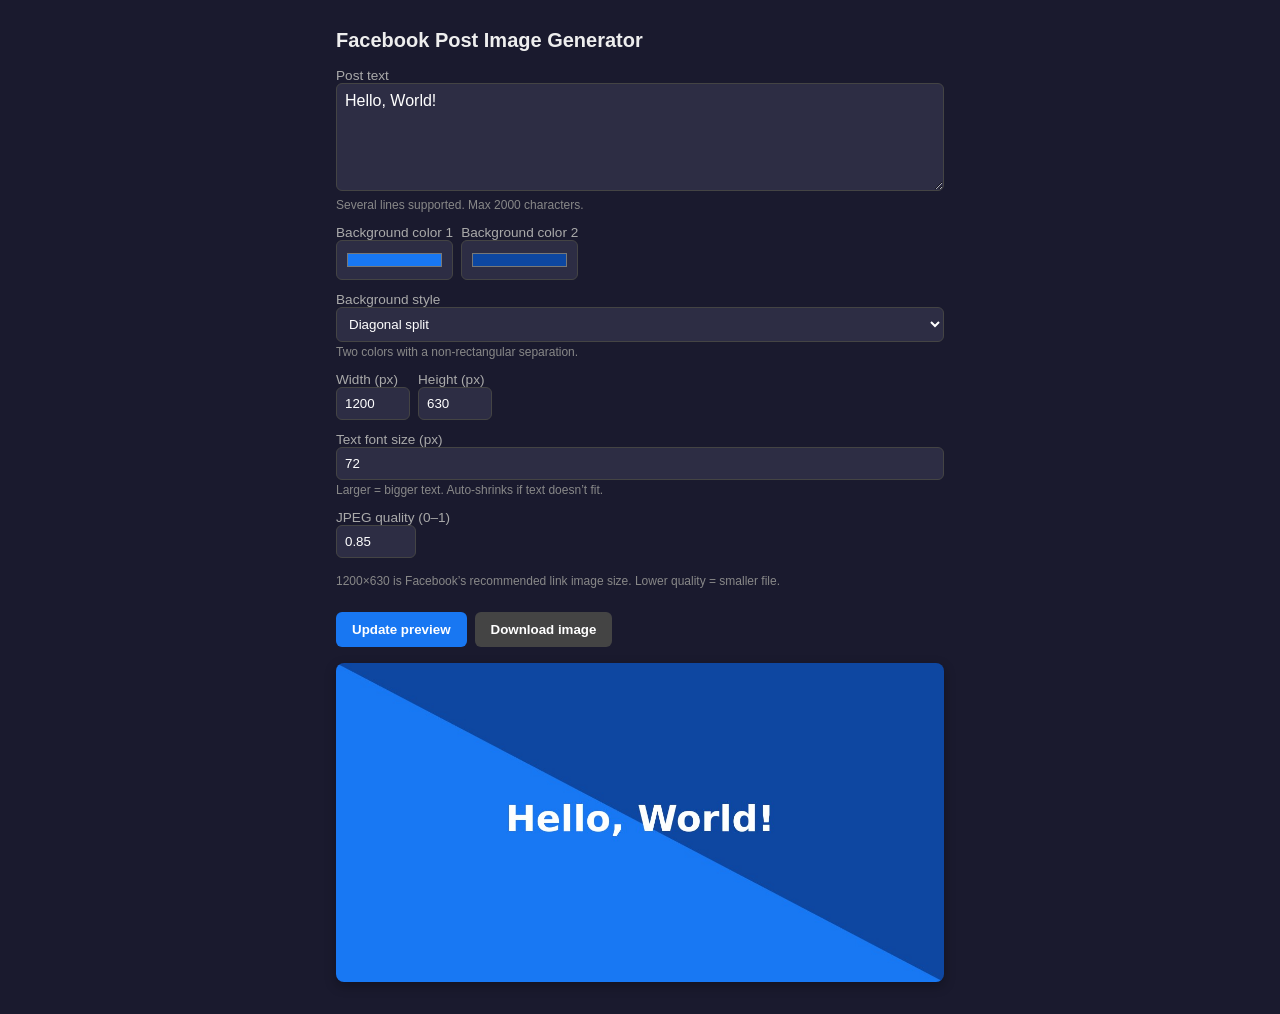
==== fb-post-generator.html @ dbacec10 "Add files via upload" ====
<!DOCTYPE html>
<html lang="en">
<head>
  <meta charset="UTF-8">
  <meta name="viewport" content="width=device-width, initial-scale=1.0">
  <title>Facebook Post Image Generator</title>
  <style>
    * { box-sizing: border-box; }
    body {
      font-family: -apple-system, BlinkMacSystemFont, 'Segoe UI', Roboto, sans-serif;
      max-width: 640px;
      margin: 0 auto;
      padding: 1rem;
      background: #1a1a2e;
      color: #eee;
    }
    h1 { font-size: 1.25rem; margin-bottom: 1rem; }
    .controls {
      display: grid;
      gap: 0.75rem;
      margin-bottom: 1rem;
    }
    label { display: block; font-size: 0.85rem; color: #aaa; }
    input[type="text"], input[type="color"], input[type="number"], textarea, select {
      width: 100%;
      padding: 0.5rem;
      border: 1px solid #444;
      border-radius: 6px;
      background: #2d2d44;
      color: #fff;
    }
    textarea { min-height: 100px; resize: vertical; font: inherit; }
    input[type="color"] { height: 40px; cursor: pointer; }
    .row { display: flex; gap: 0.5rem; align-items: center; }
    .row input[type="number"] { max-width: 80px; }
    button {
      padding: 0.6rem 1rem;
      border: none;
      border-radius: 6px;
      background: #1877f2;
      color: #fff;
      font-weight: 600;
      cursor: pointer;
    }
    button:hover { background: #166fe5; }
    button.secondary { background: #444; }
    button.secondary:hover { background: #555; }
    #preview {
      margin: 1rem 0;
      border-radius: 8px;
      overflow: hidden;
      box-shadow: 0 4px 12px rgba(0,0,0,0.3);
    }
    #preview img { display: block; max-width: 100%; height: auto; }
    .hint { font-size: 0.75rem; color: #888; margin-top: 0.25rem; }
  </style>
</head>
<body>
  <h1>Facebook Post Image Generator</h1>
  <div class="controls">
    <div>
      <label>Post text</label>
      <textarea id="text" rows="5" placeholder="Your post text (multiple lines allowed)" maxlength="2000">Hello, World!</textarea>
      <span class="hint">Several lines supported. Max 2000 characters.</span>
    </div>
    <div class="row">
      <div>
        <label>Background color 1</label>
        <input type="color" id="bgColor" value="#1877f2">
      </div>
      <div>
        <label>Background color 2</label>
        <input type="color" id="bgColor2" value="#0d47a1">
      </div>
    </div>
    <div>
      <label>Background style</label>
      <select id="bgStyle">
        <option value="diagonal">Diagonal split</option>
        <option value="gradient">Diagonal gradient</option>
        <option value="curved">Curved split</option>
        <option value="wave">Wave split</option>
      </select>
      <span class="hint">Two colors with a non-rectangular separation.</span>
    </div>
    <div class="row">
      <div>
        <label>Width (px)</label>
        <input type="number" id="width" value="1200" min="400" max="2000" step="100">
      </div>
      <div>
        <label>Height (px)</label>
        <input type="number" id="height" value="630" min="300" max="1200" step="50">
      </div>
    </div>
    <div>
      <label>Text font size (px)</label>
      <input type="number" id="fontSize" value="72" min="24" max="300" step="4">
      <span class="hint">Larger = bigger text. Auto-shrinks if text doesn’t fit.</span>
    </div>
    <div class="row">
      <div>
        <label>JPEG quality (0–1)</label>
        <input type="number" id="quality" value="0.85" min="0.5" max="1" step="0.05">
      </div>
    </div>
    <p class="hint">1200×630 is Facebook’s recommended link image size. Lower quality = smaller file.</p>
    <div class="row">
      <button type="button" id="draw">Update preview</button>
      <button type="button" id="download" class="secondary">Download image</button>
    </div>
  </div>
  <div id="preview"></div>

  <script>
    (function () {
      const textInput = document.getElementById('text');
      const bgColorInput = document.getElementById('bgColor');
      const bgColor2Input = document.getElementById('bgColor2');
      const bgStyleSelect = document.getElementById('bgStyle');
      const widthInput = document.getElementById('width');
      const heightInput = document.getElementById('height');
      const fontSizeInput = document.getElementById('fontSize');
      const qualityInput = document.getElementById('quality');
      const drawBtn = document.getElementById('draw');
      const downloadBtn = document.getElementById('download');
      const preview = document.getElementById('preview');

      function draw() {
        const w = Math.min(2000, Math.max(400, parseInt(widthInput.value, 10) || 1200));
        const h = Math.min(1200, Math.max(300, parseInt(heightInput.value, 10) || 630));
        const canvas = document.createElement('canvas');
        canvas.width = w;
        canvas.height = h;
        const ctx = canvas.getContext('2d');

        const c1 = bgColorInput.value;
        const c2 = bgColor2Input.value;
        const style = bgStyleSelect.value;

        function drawTwoColorBackground(ctx, w, h, color1, color2, style) {
          if (style === 'gradient') {
            const g = ctx.createLinearGradient(0, 0, w, h);
            g.addColorStop(0, color1);
            g.addColorStop(1, color2);
            ctx.fillStyle = g;
            ctx.fillRect(0, 0, w, h);
            return;
          }
          ctx.fillStyle = color1;
          ctx.fillRect(0, 0, w, h);
          if (style === 'diagonal') {
            ctx.fillStyle = color2;
            ctx.beginPath();
            ctx.moveTo(0, 0);
            ctx.lineTo(w, 0);
            ctx.lineTo(w, h);
            ctx.closePath();
            ctx.fill();
          } else if (style === 'curved') {
            ctx.fillStyle = color2;
            ctx.beginPath();
            ctx.moveTo(0, 0);
            ctx.lineTo(w, 0);
            ctx.lineTo(w, h);
            ctx.quadraticCurveTo(w * 0.3, h * 0.5, 0, h);
            ctx.closePath();
            ctx.fill();
          } else if (style === 'wave') {
            ctx.fillStyle = color2;
            const cx = w * 0.55;
            const amp = w * 0.08;
            const periods = 2.5;
            ctx.beginPath();
            ctx.moveTo(cx, 0);
            for (let i = 1; i <= 80; i++) {
              const t = i / 80;
              const y = t * h;
              const x = cx + amp * Math.sin(t * Math.PI * periods);
              ctx.lineTo(x, y);
            }
            ctx.lineTo(w, h);
            ctx.lineTo(w, 0);
            ctx.closePath();
            ctx.fill();
          }
        }
        drawTwoColorBackground(ctx, w, h, c1, c2, style);

        const rawText = (textInput.value || ' ').trim() || 'Hello, World!';
        ctx.fillStyle = '#ffffff';
        ctx.textAlign = 'center';
        ctx.textBaseline = 'middle';

        let fontSize = Math.min(300, Math.max(24, parseInt(fontSizeInput.value, 10) || 72));
        ctx.font = 'bold ' + fontSize + 'px system-ui, -apple-system, sans-serif';
        const maxWidth = w * 0.85;

        function wrapParagraph(ctx, paragraph, maxW) {
          const words = paragraph.split(/\s+/).filter(Boolean);
          const out = [];
          let line = '';
          for (let i = 0; i < words.length; i++) {
            const test = line ? line + ' ' + words[i] : words[i];
            const m = ctx.measureText(test);
            if (m.width > maxW && line) {
              out.push(line);
              line = words[i];
            } else {
              line = test;
            }
          }
          if (line) out.push(line);
          return out;
        }

        function buildLines(ctx, text, maxW) {
          const lines = [];
          const paragraphs = text.split(/\n/).map(function (s) { return s.trim(); }).filter(Boolean);
          for (let p = 0; p < paragraphs.length; p++) {
            const wrapped = wrapParagraph(ctx, paragraphs[p], maxW);
            for (let j = 0; j < wrapped.length; j++) lines.push(wrapped[j]);
          }
          return lines.length ? lines : [' '];
        }

        let lines = buildLines(ctx, rawText, maxWidth);

        while (lines.length * (fontSize * 1.4) > h * 0.8 && fontSize > 12) {
          fontSize -= 4;
          ctx.font = 'bold ' + fontSize + 'px system-ui, -apple-system, sans-serif';
          lines = buildLines(ctx, rawText, maxWidth);
        }

        const totalHeight = lines.length * (fontSize * 1.35);
        let y = (h - totalHeight) / 2 + fontSize * 0.65;
        for (let i = 0; i < lines.length; i++) {
          ctx.fillText(lines[i], w / 2, y);
          y += fontSize * 1.35;
        }

        return canvas;
      }

      function updatePreview() {
        const canvas = draw();
        const img = document.createElement('img');
        img.src = canvas.toDataURL('image/jpeg', 0.9);
        img.alt = 'Preview';
        preview.innerHTML = '';
        preview.appendChild(img);
      }

      function downloadImage() {
        const canvas = draw();
        const quality = Math.min(1, Math.max(0.5, parseFloat(qualityInput.value) || 0.85));
        const url = canvas.toDataURL('image/jpeg', quality);
        const a = document.createElement('a');
        a.href = url;
        a.download = 'fb-post-' + Date.now() + '.jpg';
        a.click();
      }

      drawBtn.addEventListener('click', updatePreview);
      downloadBtn.addEventListener('click', downloadImage);
      textInput.addEventListener('input', updatePreview);
      bgColorInput.addEventListener('input', updatePreview);
      bgColor2Input.addEventListener('input', updatePreview);
      bgStyleSelect.addEventListener('change', updatePreview);
      widthInput.addEventListener('change', updatePreview);
      heightInput.addEventListener('change', updatePreview);
      fontSizeInput.addEventListener('input', updatePreview);

      updatePreview();
    })();
  </script>
</body>
</html>
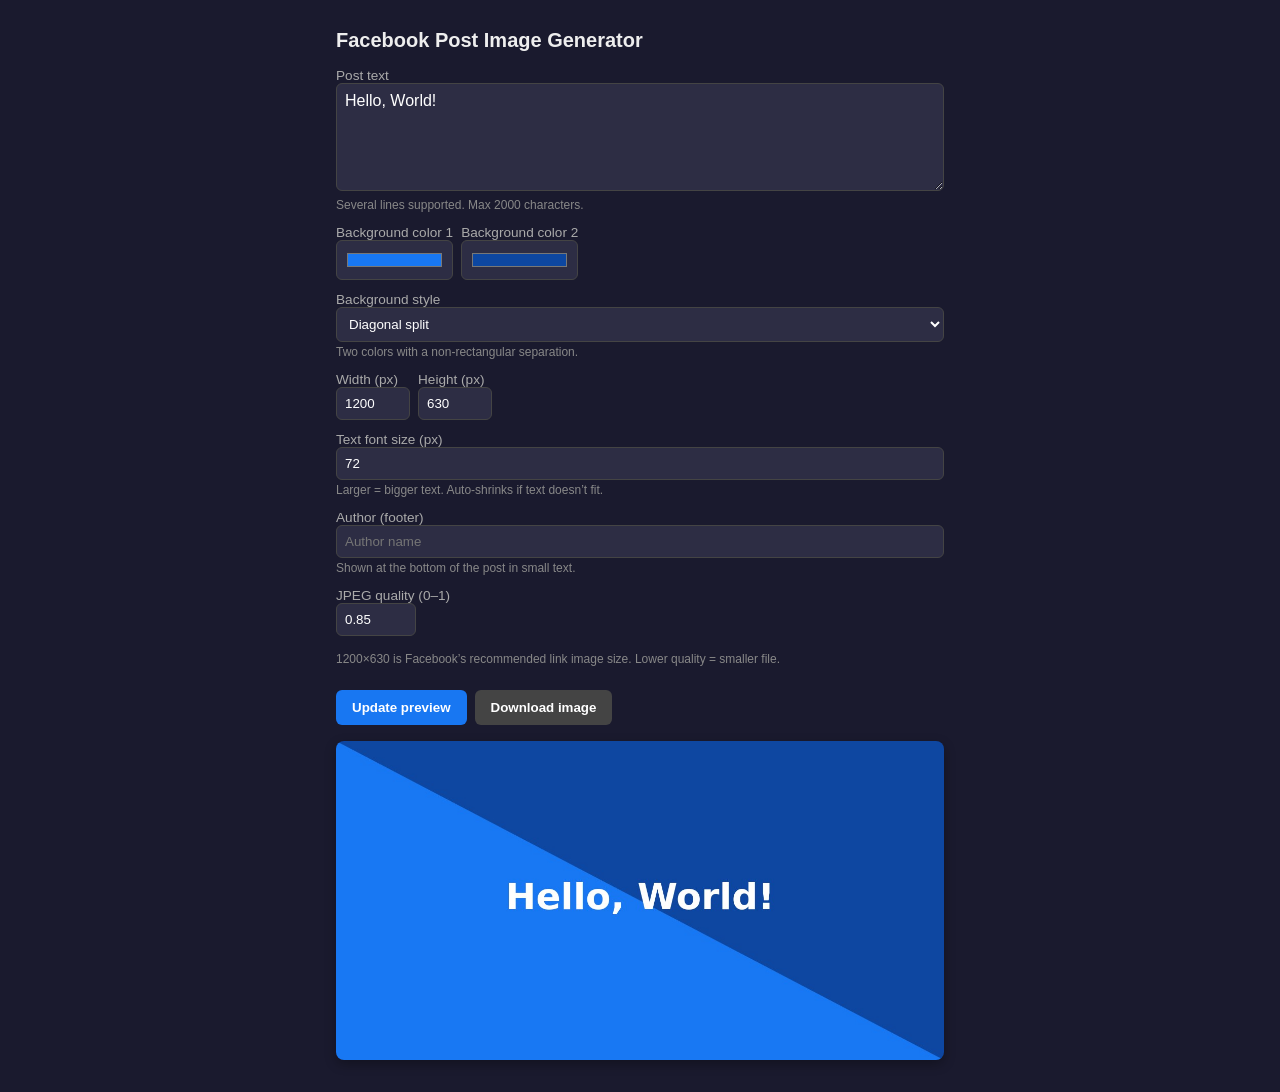
==== commit e75b6098: "Add files via upload" ====
--- a/fb-post-generator.html
+++ b/fb-post-generator.html
@@ -98,6 +98,11 @@
       <input type="number" id="fontSize" value="72" min="24" max="300" step="4">
       <span class="hint">Larger = bigger text. Auto-shrinks if text doesn’t fit.</span>
     </div>
+    <div>
+      <label>Author (footer)</label>
+      <input type="text" id="author" placeholder="Author name" maxlength="100">
+      <span class="hint">Shown at the bottom of the post in small text.</span>
+    </div>
     <div class="row">
       <div>
         <label>JPEG quality (0–1)</label>
@@ -121,6 +126,7 @@
       const widthInput = document.getElementById('width');
       const heightInput = document.getElementById('height');
       const fontSizeInput = document.getElementById('fontSize');
+      const authorInput = document.getElementById('author');
       const qualityInput = document.getElementById('quality');
       const drawBtn = document.getElementById('draw');
       const downloadBtn = document.getElementById('download');
@@ -239,6 +245,16 @@
           y += fontSize * 1.35;
         }
 
+        const author = (authorInput.value || '').trim();
+        if (author) {
+          const authorFontSize = Math.max(14, Math.min(28, Math.floor(Math.min(w, h) * 0.022)));
+          ctx.font = authorFontSize + 'px system-ui, -apple-system, sans-serif';
+          ctx.fillStyle = 'rgba(255,255,255,0.92)';
+          ctx.textAlign = 'center';
+          ctx.textBaseline = 'middle';
+          ctx.fillText(author, w / 2, h - authorFontSize * 1.8);
+        }
+
         return canvas;
       }
 
@@ -270,6 +286,7 @@
       widthInput.addEventListener('change', updatePreview);
       heightInput.addEventListener('change', updatePreview);
       fontSizeInput.addEventListener('input', updatePreview);
+      authorInput.addEventListener('input', updatePreview);
 
       updatePreview();
     })();
